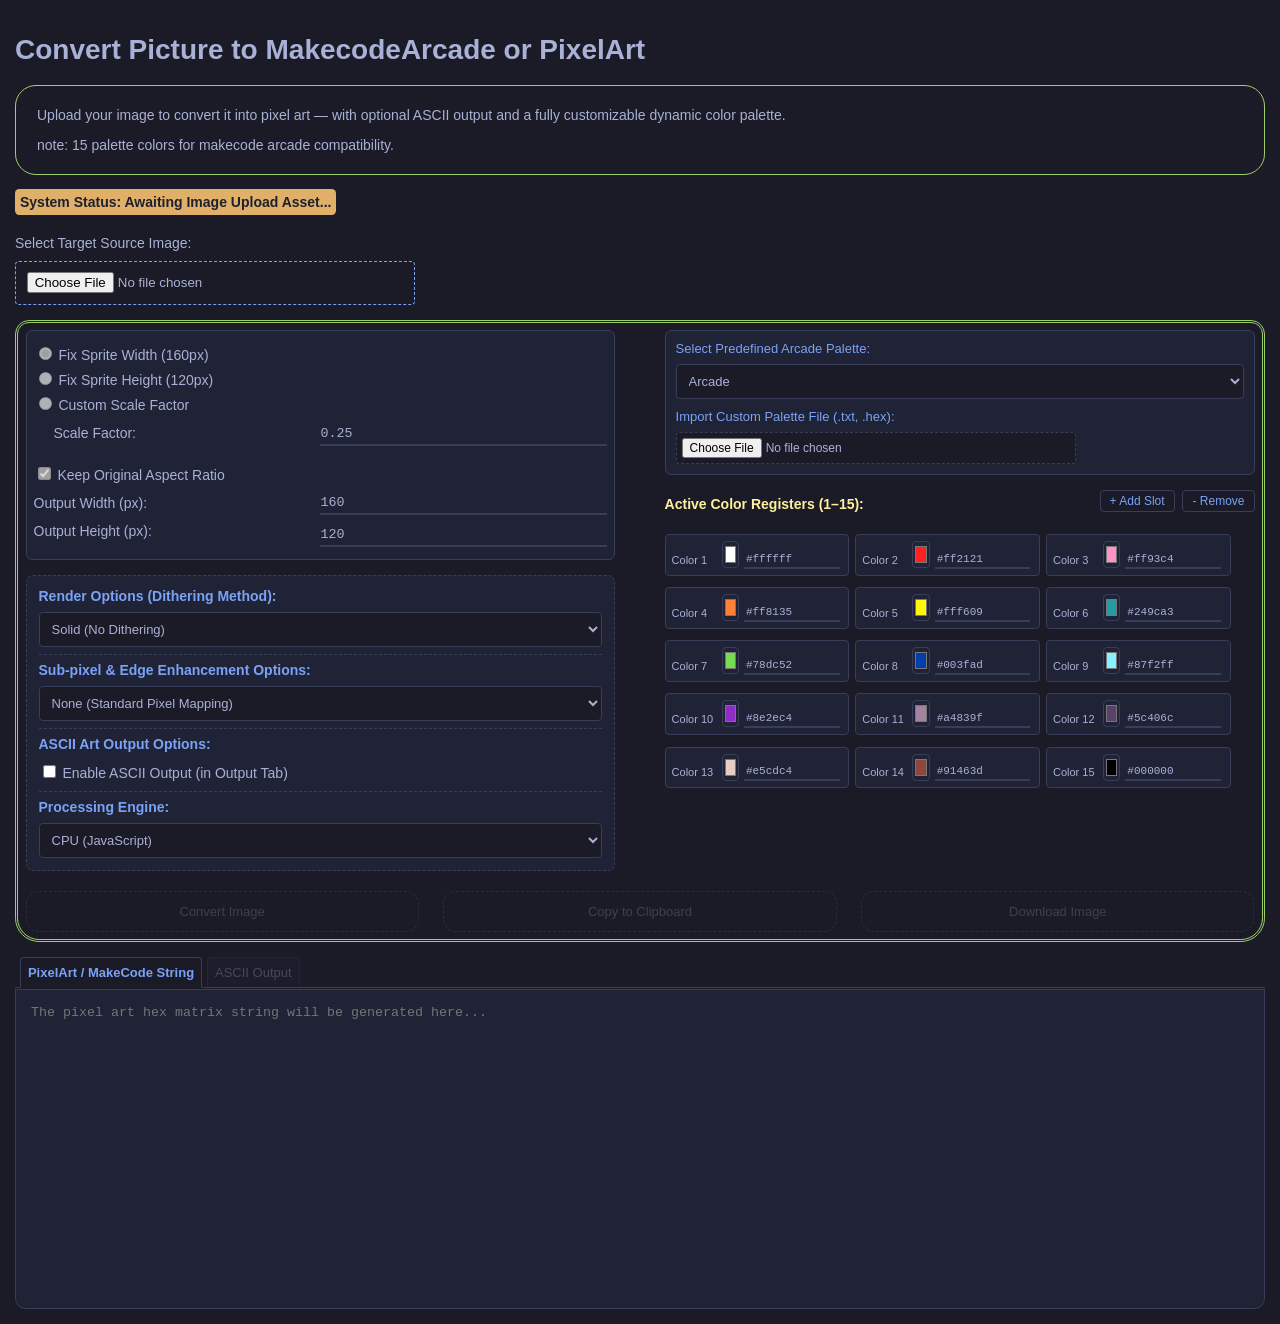
==== index.htm @ 6f7351d6 "Add files via upload" ====
<!DOCTYPE html>
<html lang="en">
	<head>
		<meta charset="UTF-8">
		<meta name="viewport" content="width=device-width, initial-scale=1.0">
		<title>convert picture to makecode arcade or pixel art</title>
		<style> html, body { background-color: #1a1b26; color: #a9b1d6; } body hr { border-style: none; border-top-style: solid; border-color: #7aa2f7; } </style>
		<link rel="stylesheet" href="style.css">
	</head>
	<body>
		<noscript>
			<h1>Convert Picture to MakecodeArcade or PixelArt</h1>
			<br>
			<h2>Note for NoScript User</h2>
			<hr>
			<p>
				this page uses javascript to process pictures and convert them
				to makecode arcade or pixel art with ascii output support
			</p>
		</noscript>
		<script src="htmlinit.js"></script>
		<script src="inititem.js"></script>
		<script src="matrixcl.js"></script>
		<script src="matrixgl.js"></script>
		<script src="animproc.js"></script>
		<script src="maincode.js"></script>
	</body>
</html>
---- style.css ----
/* style.css — Optimized with display: block/inline/inline-block/none as primary */
*, *::before, *::after { box-sizing: border-box; }

:root {
	--bg-color: #1a1b26;
	--text-color: #a9b1d6;
	--border-color: #383e5a;
	--accent-color: #7aa2f7;
	--terminal-green: #9ece6a;
	--panel-bg: #1f2335;
	--status-bg: #e0af68;
	--status-text: #1d202f;
	--main-font: -apple-system, BlinkMacSystemFont, "Segoe UI", Roboto, Oxygen, Ubuntu, Cantarell, "Open Sans", "Helvetica Neue", sans-serif;
	--main-mono-font: Consolas, Monaco, "Lucida Console", "Liberation Mono", "Noto Sans Mono", "Open Sans Mono", "DejaVu Sans Mono", "Bitstream Vera Sans Mono", Courier, "Courier New", monospace;
}

body {
	font-family: var(--main-font);
	font-size: 14px;
	padding: 15px;
	background-color: var(--bg-color);
	color: var(--text-color);
	margin: 0 auto;
	transition: background-color 0.3s ease, color 0.3s ease;
}

body > h1 { position: relative; z-index: 720; }

body hr {
	border-style: none;
	border-top-style: solid;
	border-color: #7aa2f7;
}

div hr {
	border-style: none;
	border-top-style: dashed;
	border-color: #383e5a;
}

input[disabled] { pointer-events: none; cursor: not-allowed; }

/* ============================================================
	 PAGE LOADER
	 ============================================================ */
#page-loader {
	position: fixed;
	top: 0;
	left: 0;
	width: 128%;
	height: 128%;
	background: var(--bg-color);
	z-index: 512;
	transition: opacity 0.5s ease, visibility 0.5s ease;
}

#page-loader > .loader-content {
	position: fixed;
	top: calc(64% - 150px);
	left: 0;
	text-align: center;
	width: 100%;
	height: 100px;
}

@keyframes fadeOutOnPageLoaded {
	from { opacity: 1; }
	to { opacity: 0; }
}

@keyframes scaleUpOnPageLoaded {
	to { transform: scale(192%, 192%); }
}

#page-loader.hidden {
	animation: fadeOutOnPageLoaded 0.5s ease-out;
	opacity: 0;
	visibility: hidden;
	pointer-events: none;
}

#page-loader.hidden > .loader-content {
	animation: scaleUpOnPageLoaded 0.5s ease-out;
}

.loader-content {
	text-align: center;
	display: inline-block;
}

.loader-spinner {
	width: 50px;
	height: 50px;
	border: 4px double var(--border-color);
	border-top: 4px solid var(--accent-color);
	border-bottom: 4px solid var(--accent-color);
	border-radius: 50%;
	animation: spin 1s linear infinite;
	margin: 0 auto 20px auto;
	display: inline-block;
}

.loader-text {
	font-size: 18px;
	font-weight: bold;
	color: var(--accent-color);
	margin-bottom: 8px;
	display: block;
}

.loader-sub {
	font-size: 13px;
	color: var(--text-color);
	opacity: 0.7;
	display: block;
}

@keyframes spin {
	0% { transform: rotate(0deg); }
	100% { transform: rotate(360deg); }
}

#parameters {
	border: 3px double var(--terminal-green);
	background: var(--bg-color);
	color: var(--text-color);
	margin: 5px 0;
	padding: 7.5px;
	border-radius: 1em 1em 1.72em 1.72em;
	display: block;
}

#parameters > * {
	margin-bottom: 20px;
	display: block;
}

#parameters > *:last-child { margin-bottom: 0; }

.settings-group { display: block; }

.settings-group::after {
	content: "";
	display: block;
	clear: both;
}

.half {
	display: block;
	float: left;
	width: 48%;
	min-width: 300px;
}

.size-settings-grid {
	background: var(--panel-bg);
	padding: 7px;
	border-radius: 6px;
	border: 1px solid var(--border-color);
	margin-bottom: 15px;
	display: block;
}

.size-settings-grid::after {
	content: "";
	display: block;
	clear: both;
}

.size-settings-grid label {
	margin: 6px 0;
	display: block;
	cursor: pointer;
}

.size-settings-grid label.full-row {
	width: 100%;
	clear: both;
	display: block;
}

.size-settings-grid label:not(.full-row) {
	display: block;
	float: left;
	width: 45%;
	padding-top: 0px;
}

.size-settings-grid input[type="number"] {
	margin: 5px 0;
	padding: 3.25px 0;
	padding-top: 1.25px;
	display: block;
	float: right;
	width: 50%;
	font-family: var(--main-mono-font);
}

.dropdown-selection-group {
	padding: 12px;
	border: 1px dashed var(--border-color);
	border-radius: 0.5em;
	clear: both;
	margin-top: 15px;
	background: var(--panel-bg);
	display: block;
}

.dropdown-label {
	margin-top: 0;
	margin-bottom: 8px;
	font-weight: bold;
	color: var(--accent-color);
	display: block;
}

.custom-dropdown {
	width: 100%;
	background-color: var(--bg-color);
	color: var(--text-color);
	border: 1px solid var(--border-color);
	border-radius: 0.3em;
	padding: 8px;
	font-family: var(--main-font);
	font-size: 13px;
	display: block;
}

.custom-dropdown optgroup {
	font-weight: bold;
	color: var(--accent-color);
	background: var(--panel-bg);
}

.custom-dropdown option {
	color: var(--text-color);
	background: var(--bg-color);
}

.action-buttons {
	display: block;
	width: 100%;
	margin-top: 15px;
	text-align: center;
}

.action-buttons::after {
	content: "";
	display: block;
	clear: both;
}

.action-buttons button {
	display: block;
	float: left;
	width: 32%;
	margin-right: 2%;
	color: var(--text-color);
	background-color: var(--bg-color);
	border: 1px solid var(--border-color);
	border-radius: 1em;
	padding: 12px 8px;
	cursor: pointer;
	font-size: 13px;
	text-align: center;
}

.action-buttons button:last-child {
	margin-right: 0;
	display: block;
}

.action-buttons button:disabled {
	border-color: var(--border-color);
	border-style: dashed;
	color: #666;
	cursor: not-allowed;
	opacity: 0.5;
}

.colorboard {
	display: block;
	float: right;
	width: 48%;
}

.colorboard .colorpad {
	display: block;
	margin-top: 10px;
}

.colorboard .colorpad::after {
	content: "";
	display: block;
	clear: both;
}

.colorboard .colorpad .color-pair {
	display: block;
	float: left;
	width: 31.33%;
	margin: 1% 1% 1% 0;
	background: var(--panel-bg);
	padding: 6px;
	border-radius: 4px;
	border: 1px solid var(--border-color);
}

.colorboard .colorpad .color-pair input[type="color"] {
	padding: 0px;
	border-radius: 0.3em;
	width: 1.3em;
	margin-right: 5px;
	border-style: solid;
	display: inline-block;
}

.colorboard .colorpad .color-pair label {
	display: inline-block;
	margin: 0;
	width: 50px;
	font-size: 11px;
	vertical-align: middle;
}

.colorboard .colorpad .color-pair .colortext {
	display: inline-block;
	margin: 0;
	width: calc(100% - 75px);
	font-size: 11px;
	padding: 2px;
	vertical-align: middle;
	font-family: var(--main-mono-font);
}

option.hidden { display: none; }

label { display: block; margin: 10px 0; }

input {
	background-color: transparent/*var(--bg-color)*/;
	border-color: var(--border-color);
	color: var(--text-color);
	border-style: none;
	border-bottom-style: solid;
	/*border-radius: 0.3em;*/
	padding: 2.5px;
	font-family: var(--main-font);
}

div.tab-panel textarea {
	clear: both;
	display: block;
	border-radius: 0.0em 0.0em 0.8em 0.8em;
	background-color: var(--panel-bg);
	color: var(--terminal-green);
	width: 100%;
	padding: 15px;
	min-height: 20rem;
	margin-top: 1px;
	resize: none;
	white-space: pre;
	overflow: auto;
	font-family: var(--main-mono-font);
	border: 1px solid var(--border-color);
}

#status {
	margin-bottom: 10px;
	background-color: var(--status-bg);
	color: var(--status-text);
	padding: 5px;
	border-radius: 0.3em;
	display: inline-block;
	font-weight: bold;
}

#status {
	position: sticky;
	top: 10px;
	z-index: 100;
}

.image-preview-container {
	display: none;
	margin: 20px 0;
	width: 100%;
}

.image-preview-container::after {
	content: "";
	display: block;
	clear: both;
}

.preview-box {
	display: block;
	float: left;
	width: 49%;
	margin-right: 2%;
	background: var(--panel-bg);
	border: 1px dashed var(--accent-color);
	border-radius: 8px;
	padding: 12px;
}

.preview-box:last-child {
	margin-right: 0;
	float: right;
	display: block;
}

.preview-box h3 {
	margin-top: 0;
	margin-bottom: 10px;
	font-size: 13px;
	color: var(--text-color);
	opacity: 0.8;
}

#original-preview-zone {
	width: 100%;
	display: block;
	text-align: center;
}

#original-preview-zone img, canvas {
	width: 100%;
	height: auto;
	object-fit: contain;
	image-rendering: pixelated;
	background-image:
		linear-gradient(45deg, #222 25%, transparent 25%),
		linear-gradient(-45deg, #222 25%, transparent 25%),
		linear-gradient(45deg, transparent 75%, #222 75%),
		linear-gradient(-45deg, transparent 75%, #222 75%);
	background-size: 10px 10px;
	background-position: 0 0, 0 5px, 5px -5px, -5px 0px;
	background-color: #151515;
	border-radius: 4px;
	padding: 5px;
	margin: 0 auto;
	display: block;
}

.resolution-info {
	font-size: 11px;
	color: var(--accent-color);
	background: var(--bg-color);
	padding: 4px 8px;
	border-radius: 4px;
	margin-bottom: 8px;
	border: 1px solid var(--border-color);
	font-family: var(--main-mono-font);
	display: inline-block;
}

div.output {
	display: block;
	width: 100%;
	padding: 0;
	margin: 0;
	border: none;
	text-align: center;
}

body > img:not(.show) {
	position: absolute;
	right: -10000%;
	top: -10000%;
}

#info {
	background-color: var(--bg-color);
	border: 1px solid var(--terminal-green);
	color: var(--text-color);
	margin-bottom: 1em;
	padding: 0.5em 1.5em;
	border-radius: 1.5em;
	display: block;
}

input[type="file"] {
	background-color: var(--bg-color);
	border-color: var(--border-color);
	color: var(--text-color);
	padding: 0.8em;
	border: 1px dashed var(--accent-color);
	display: block;
	border-radius: 0.3em;
	margin-bottom: 15px;
	width: 100%;
	max-width: 400px;
}

.palette-loader-container {
	margin-bottom: 15px;
	background: var(--panel-bg);
	padding: 10px;
	border-radius: 6px;
	border: 1px solid var(--border-color);
	display: block;
}

.palette-loader-container label {
	margin: 0 0 8px 0;
	font-size: 13px;
	color: var(--accent-color);
	display: block;
}

.palette-loader-container input[type="file"] {
	margin: 0;
	padding: 5px;
	font-size: 12px;
	border-color: var(--border-color);
	display: block;
}

#notification-popup-overlay {
	display: none;
	position: fixed;
	top: 0;
	left: 0;
	width: 100%;
	height: 100%;
	background: rgba(0, 0, 0, 0.6);
	z-index: 1024;
	backdrop-filter: blur(2px);
	text-align: center;
	padding-top: 50px;
}

.popup-error-card {
	display: inline-block;
	text-align: left;
	background: var(--panel-bg);
	color: var(--accent-color);
	border: 1px solid var(--border-color);
	border-radius: 8px;
	width: 90%;
	max-width: 550px;
	box-shadow: 0 10px 30px rgba(0,0,0,0.7);
	font-family: var(--main-mono-font);
	overflow: hidden;
	animation: slideDownFade 0.3s ease-out;
}

.popup-header {
	background: var(--bg-color);
	padding: 12px 16px;
	font-weight: bold;
	border-bottom: 1px solid var(--border-color);
	display: block;
}

.popup-header::after {
	content: "";
	display: block;
	clear: both;
}

.popup-header span {
	float: left;
	line-height: 24px;
	display: inline-block;
}

.popup-header .popup-close-btn {
	float: right;
	display: inline-block;
}

.popup-body {
	padding: 16px;
	font-size: 13px;
	color: var(--text-color);
	display: block;
}

.popup-controls {
	margin-top: 12px;
	display: block;
}

.popup-toggle-btn {
	background: var(--bg-color);
	color: var(--accent-color);
	border: 1px solid var(--border-color);
	padding: 5px 10px;
	cursor: pointer;
	border-radius: 4px;
	font-size: 11px;
}

.popup-toggle-btn:hover { opacity: 0.9; }

.popup-body textarea#popup-err-stack {
	display: none;
	resize: none;
	background: #0d0d0d;
	padding: 10px;
	border-radius: 4px;
	border: 1px solid #252525;
	overflow-x: auto;
	color: #ff8888;
	font-size: 12px;
	margin-top: 10px;
	width: 100%;
	height: 200px;
	overflow-y: auto;
}

.popup-close-btn {
	background: var(--accent-color);
	color: var(--status-text);
	border: none;
	padding: 6px 14px;
	cursor: pointer;
	font-family: var(--main-mono-font);
	font-weight: bold;
	border-radius: 4px;
	font-size: 12px;
}

.popup-close-btn:hover { opacity: 0.9; }

@keyframes slideDownFade {
	from { transform: translateY(-20px); opacity: 0; }
	to { transform: translateY(0); opacity: 1; }
}

.palette-header-row {
	display: block;
	margin-bottom: 6px;
}

.palette-header-row::after {
	content: "";
	display: block;
	clear: both;
}

.palette-header-row > span {
	float: left;
	line-height: 28px;
	display: inline-block;
}

.palette-action-btns {
	float: right;
	display: inline-block;
}

.palette-slot-btn {
	background: var(--bg-color);
	color: var(--accent-color);
	border: 1px solid var(--border-color);
	border-radius: 4px;
	padding: 3px 9px;
	cursor: pointer;
	font-size: 12px;
	font-family: var(--main-font);
	margin-left: 4px;
}

.palette-slot-btn:disabled {
	opacity: 0.4;
	cursor: not-allowed;
}

.palette-slot-btn:hover:not(:disabled) {
	background: var(--panel-bg);
}

.output-tabs {
	display: block;
	margin-top: 15px;
	border-bottom: 1px solid var(--border-color);
}

.output-tabs::after {
	content: "";
	display: block;
	clear: both;
}

.tab-btn {
	display: block;
	float: left;
	background: var(--panel-bg);
	color: var(--text-color);
	border: 1px solid var(--border-color);
	border-bottom: none;
	border-radius: 4px 4px 0 0;
	padding: 7px;
	cursor: pointer;
	font-size: 13px;
	font-family: var(--main-font);
	margin-left: 0.38em;
	margin-bottom: -0.9px;
	opacity: 0.6;
}

.tab-btn.active {
	background: var(--bg-color);
	color: var(--accent-color);
	opacity: 1;
	font-weight: bold;
	border-bottom: 1px solid var(--bg-color);
	position: relative;
	z-index: 1;
}

.tab-btn:disabled {
	opacity: 0.3;
	cursor: not-allowed;
}

.tab-panel { display: none; }

.tab-panel.active { display: block; }

#ascii-output {
	font-size: 9px;
	line-height: 1.1;
	letter-spacing: 0;
	white-space: pre;
}

#ascii-sub-options {
	margin-top: 8px;
	padding-top: 8px;
	border-top: 1px dashed var(--border-color);
	display: none;
}

#ascii-sub-options label {
	margin: 6px 0 4px 0;
	font-size: 12px;
	color: var(--accent-color);
	display: block;
}

#ascii-width-input {
	width: 80px;
	display: inline-block;
}

/* ==========================================================================
	 RESPONSIVE LAYER (Float & Percentages only)
	 ========================================================================== */

@media (max-width: 960px) {
	body { padding: 10px; }
	#status { position: sticky; top: 10px; z-index: 100; }
	.half, .colorboard {
		float: none;
		width: 100%;
		margin-bottom: 25px;
		display: block;
	}
	.colorboard .colorpad .color-pair {
		width: 31.33%;
		margin: 1%;
		display: block;
	}
	.preview-box {
		float: none;
		width: 100%;
		margin-right: 0;
		margin-bottom: 20px;
		display: block;
	}
}

@media (max-width: 700px) {
	.colorboard .colorpad .color-pair {
		width: 31.33%;
		margin: 6px 3px;
		display: block;
	}
	.action-buttons button {
		width: 100%;
		float: none;
		margin-right: 0;
		margin-bottom: 12px;
		display: block;
	}
	.action-buttons button:last-child {
		margin-bottom: 0;
		display: block;
	}
}

@media (max-width: 480px) {
	.colorboard .colorpad .color-pair {
		width: 48%;
		margin: 6px 3px;
		display: block;
	}
	.size-settings-grid label:not(.full-row) { width: 48%; }
	.size-settings-grid input[type="number"] { width: 48%; }
}

@media (max-width: 340px) {
	body { max-width: 340px; }
	.colorboard .colorpad .color-pair {
		width: 100%;
		margin: 6px 0;
		float: none;
		display: block;
	}
	.size-settings-grid { clear: both; }
	.size-settings-grid label:not(.full-row) {
		float: none;
		width: 100%;
		display: block;
	}
	.size-settings-grid input[type="number"] {
		float: none;
		width: 100%;
		margin-bottom: 10px;
		display: block;
	}
}

*[state="disabled"] {
	cursor: not-allowed;
	background-color: var(--bg-color);
	color: var(--text-color);
}
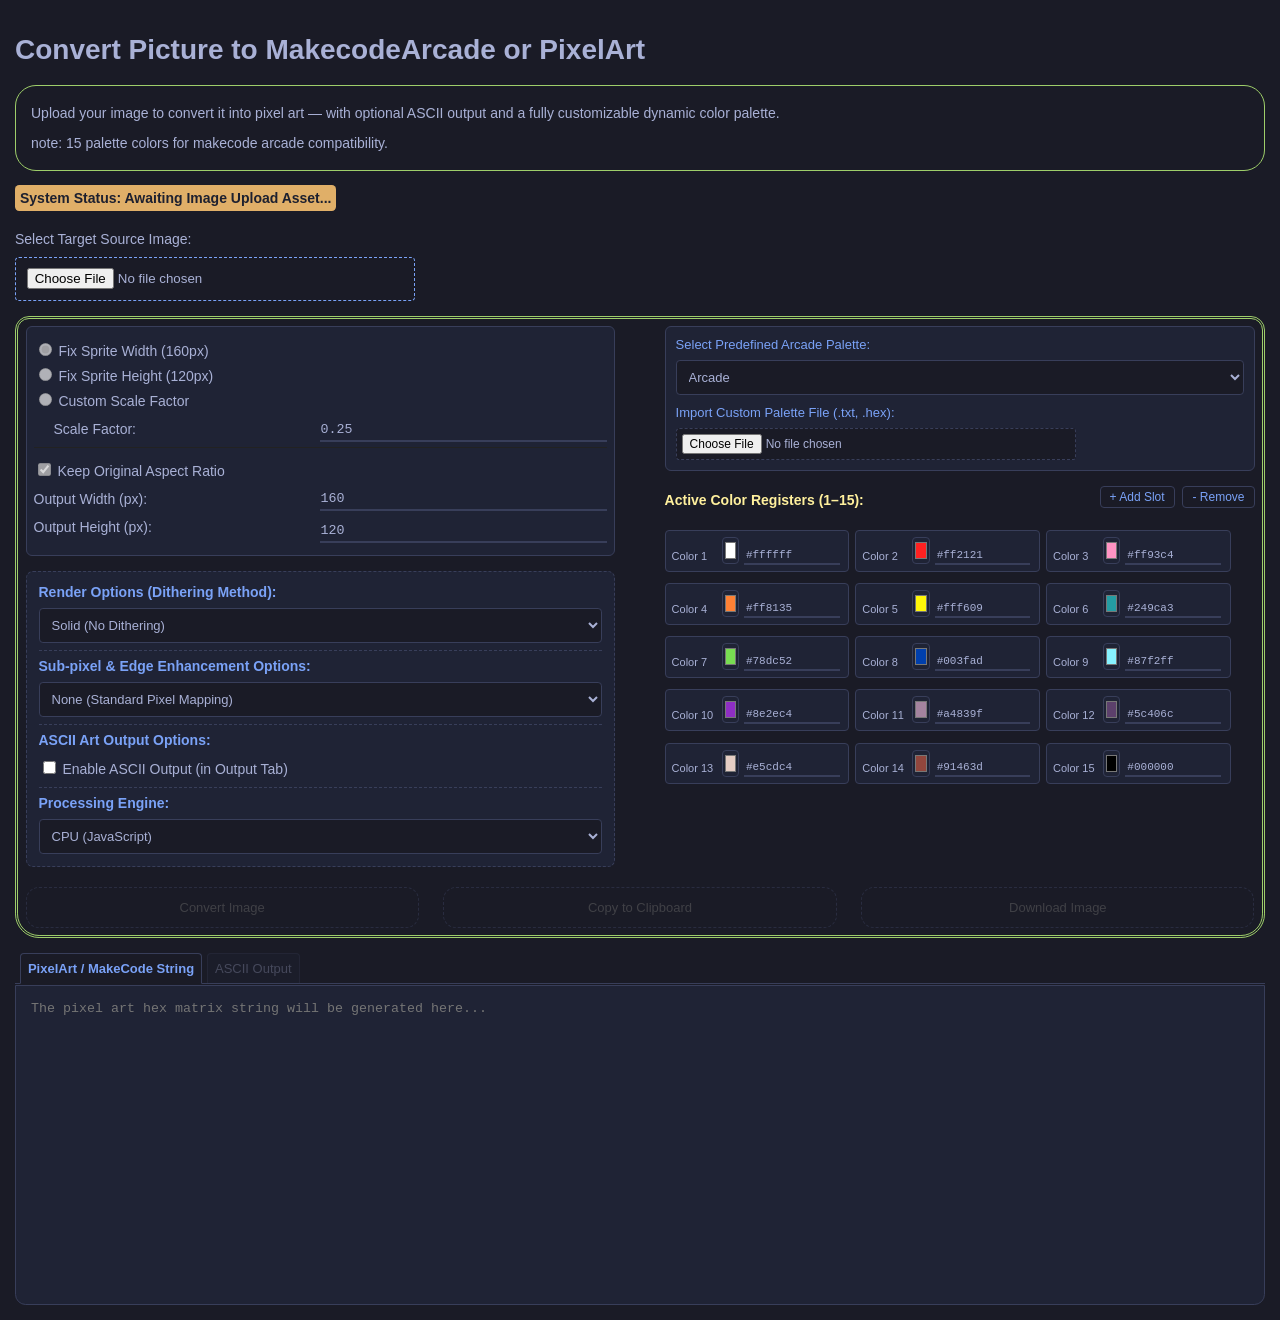
==== commit d4057638: "Add files via upload" ====
--- a/index.htm
+++ b/index.htm
@@ -9,7 +9,7 @@
 	</head>
 	<body>
 		<noscript>
-			<h1>Convert Picture to MakecodeArcade or PixelArt</h1>
+			<h1>Convert Picture to Makecode-arcade or Pixel-art</h1>
 			<br>
 			<h2>Note for NoScript User</h2>
 			<hr>
--- a/style.css
+++ b/style.css
@@ -475,7 +475,7 @@
 	border: 1px solid var(--terminal-green);
 	color: var(--text-color);
 	margin-bottom: 1em;
-	padding: 0.5em 1.5em;
+	padding: 5px 15px;
 	border-radius: 1.5em;
 	display: block;
 }
@@ -794,6 +794,7 @@
 }
 
 @media (max-width: 480px) {
+	.half { min-width: 300px; }
 	.colorboard .colorpad .color-pair {
 		width: 48%;
 		margin: 6px 3px;
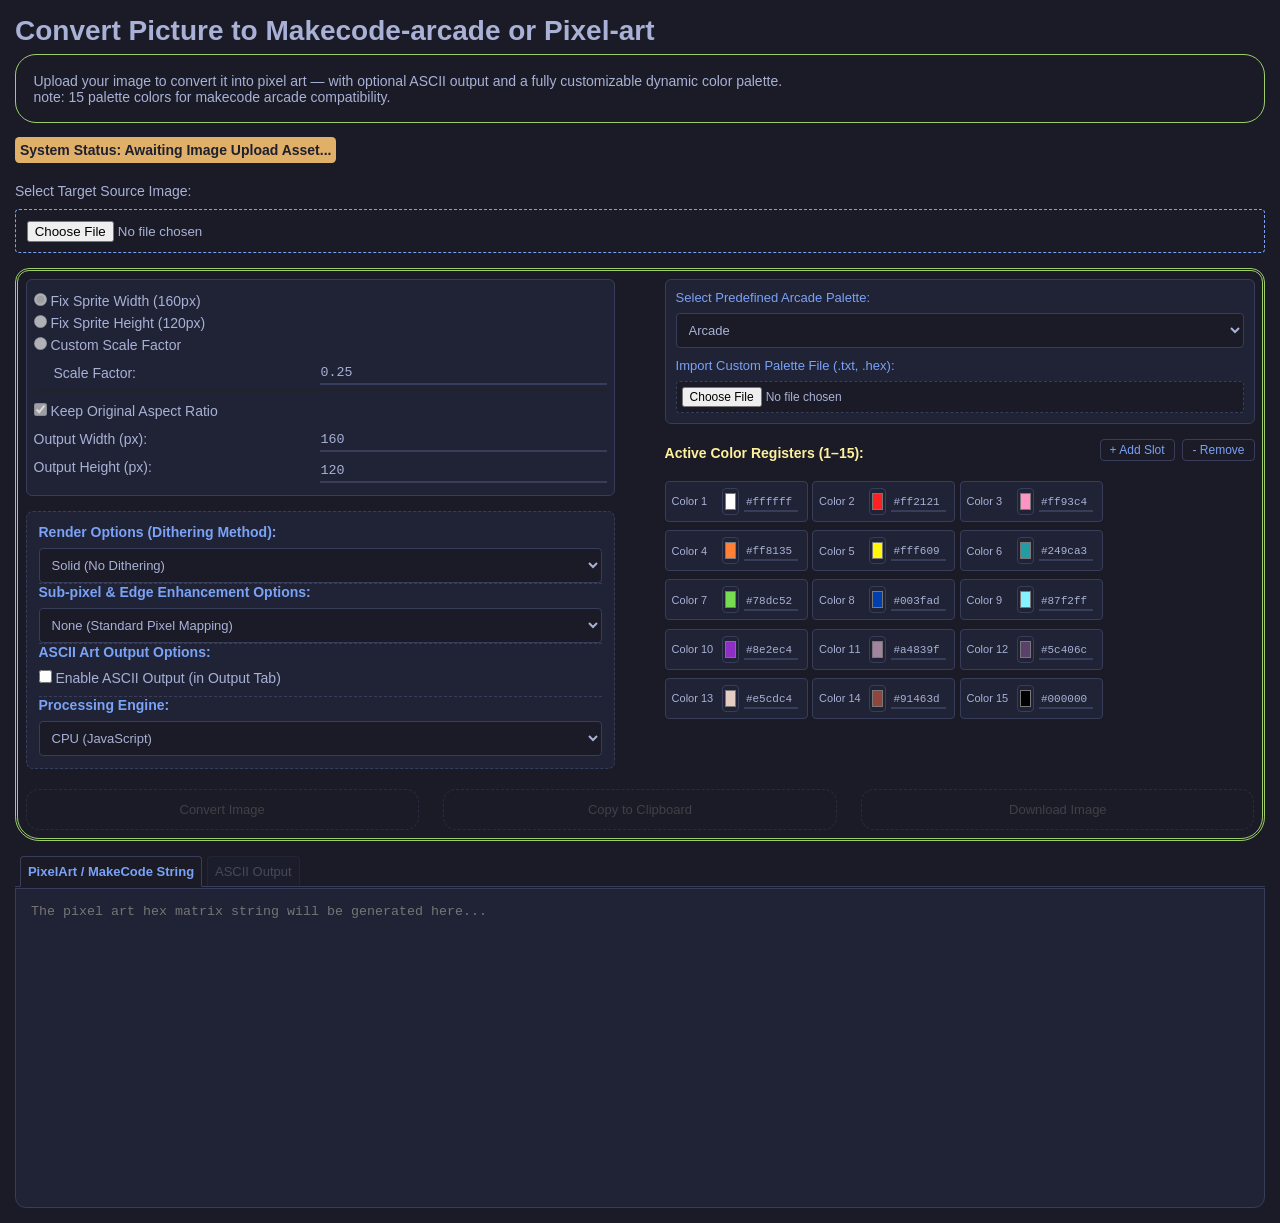
==== commit e2de6ea5: "Add files via upload" ====
--- a/index.htm
+++ b/index.htm
@@ -8,8 +8,8 @@
 		<link rel="stylesheet" href="style.css">
 	</head>
 	<body>
+		<h1>Convert Picture to Makecode-arcade or Pixel-art</h1>
 		<noscript>
-			<h1>Convert Picture to Makecode-arcade or Pixel-art</h1>
 			<br>
 			<h2>Note for NoScript User</h2>
 			<hr>
--- a/style.css
+++ b/style.css
@@ -1,5 +1,5 @@
 /* style.css — Optimized with display: block/inline/inline-block/none as primary */
-*, *::before, *::after { box-sizing: border-box; }
+*, *::before, *::after { margin: 0; padding: 0; box-sizing: border-box; }
 
 :root {
 	--bg-color: #1a1b26;
@@ -23,8 +23,6 @@
 	margin: 0 auto;
 	transition: background-color 0.3s ease, color 0.3s ease;
 }
-
-body > h1 { position: relative; z-index: 720; }
 
 body hr {
 	border-style: none;
@@ -54,6 +52,11 @@
 	transition: opacity 0.5s ease, visibility 0.5s ease;
 }
 
+#page-loader > h1 {
+	padding-left: 0.3572em;
+	padding-top: 0.3598em;
+}
+
 #page-loader > .loader-content {
 	position: fixed;
 	top: calc(64% - 150px);
@@ -298,8 +301,8 @@
 .colorboard .colorpad .color-pair {
 	display: block;
 	float: left;
-	width: 31.33%;
-	margin: 1% 1% 1% 0;
+	width: 19.22%;
+	margin: 0.7% 0.7% 0.7% 0;
 	background: var(--panel-bg);
 	padding: 6px;
 	border-radius: 4px;
@@ -310,8 +313,10 @@
 	padding: 0px;
 	border-radius: 0.3em;
 	width: 1.3em;
+	margin: 0;
 	margin-right: 5px;
 	border-style: solid;
+	vertical-align: middle;
 	display: inline-block;
 }
 
@@ -326,6 +331,7 @@
 .colorboard .colorpad .color-pair .colortext {
 	display: inline-block;
 	margin: 0;
+	margin-top: 3.5px;
 	width: calc(100% - 75px);
 	font-size: 11px;
 	padding: 2px;
@@ -474,8 +480,9 @@
 	background-color: var(--bg-color);
 	border: 1px solid var(--terminal-green);
 	color: var(--text-color);
+	margin-top: 0.5em;
 	margin-bottom: 1em;
-	padding: 5px 15px;
+	padding: 17.5px;
 	border-radius: 1.5em;
 	display: block;
 }
@@ -490,7 +497,6 @@
 	border-radius: 0.3em;
 	margin-bottom: 15px;
 	width: 100%;
-	max-width: 400px;
 }
 
 .palette-loader-container {
@@ -751,9 +757,16 @@
 	 RESPONSIVE LAYER (Float & Percentages only)
 	 ========================================================================== */
 
+@media (max-width: 1500px) {
+	.colorboard .colorpad .color-pair { width: 24.303%; }
+}
+
+@media (max-width: 1200px) {
+	.colorboard .colorpad .color-pair { width: 32.638%; }
+}
+
 @media (max-width: 960px) {
 	body { padding: 10px; }
-	#status { position: sticky; top: 10px; z-index: 100; }
 	.half, .colorboard {
 		float: none;
 		width: 100%;
@@ -761,8 +774,7 @@
 		display: block;
 	}
 	.colorboard .colorpad .color-pair {
-		width: 31.33%;
-		margin: 1%;
+		width: 24.258%;
 		display: block;
 	}
 	.preview-box {
@@ -776,8 +788,7 @@
 
 @media (max-width: 700px) {
 	.colorboard .colorpad .color-pair {
-		width: 31.33%;
-		margin: 6px 3px;
+		width: 32.634%;
 		display: block;
 	}
 	.action-buttons button {
@@ -794,7 +805,7 @@
 }
 
 @media (max-width: 480px) {
-	.half { min-width: 300px; }
+	.half { min-width: 0; }
 	.colorboard .colorpad .color-pair {
 		width: 48%;
 		margin: 6px 3px;
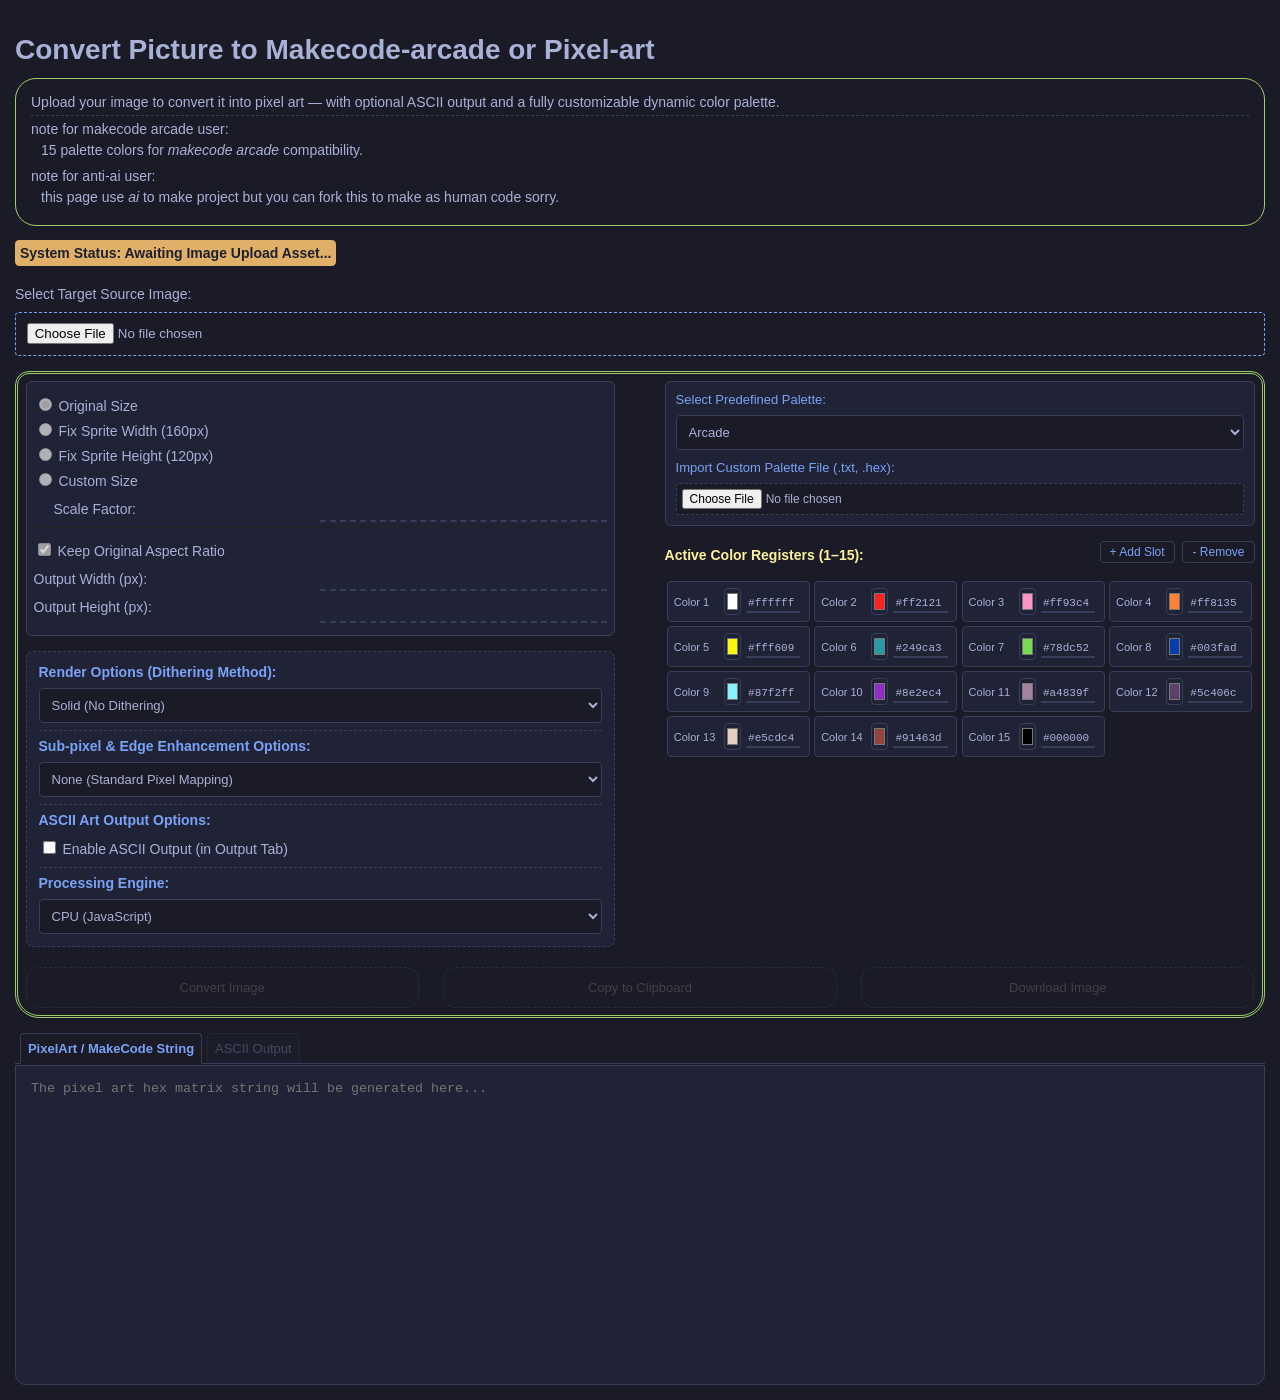
==== commit ccda387d: "Add files via upload" ====
--- a/index.htm
+++ b/index.htm
@@ -18,7 +18,8 @@
 				to makecode arcade or pixel art with ascii output support
 			</p>
 		</noscript>
-		<script src="htmlinit.js"></script>
+		<script src="runhtm.js"></script>
+		<script src="mainerr.js"></script>
 		<script src="inititem.js"></script>
 		<script src="matrixcl.js"></script>
 		<script src="matrixgl.js"></script>
--- a/style.css
+++ b/style.css
@@ -1,5 +1,5 @@
 /* style.css — Optimized with display: block/inline/inline-block/none as primary */
-*, *::before, *::after { margin: 0; padding: 0; box-sizing: border-box; }
+*, *::before, *::after { box-sizing: border-box; }
 
 :root {
 	--bg-color: #1a1b26;
@@ -45,21 +45,17 @@
 	position: fixed;
 	top: 0;
 	left: 0;
-	width: 128%;
-	height: 128%;
+	width: 100%;
+	height: 100%;
+	padding: 15px;
 	background: var(--bg-color);
 	z-index: 512;
 	transition: opacity 0.5s ease, visibility 0.5s ease;
 }
 
-#page-loader > h1 {
-	padding-left: 0.3572em;
-	padding-top: 0.3598em;
-}
-
 #page-loader > .loader-content {
 	position: fixed;
-	top: calc(64% - 150px);
+	top: calc(50% - 5em);
 	left: 0;
 	text-align: center;
 	width: 100%;
@@ -199,6 +195,10 @@
 	font-family: var(--main-mono-font);
 }
 
+.size-settings-grid input[type="number"]:disabled {
+	border-bottom-style: dashed;
+}
+
 .dropdown-selection-group {
 	padding: 12px;
 	border: 1px dashed var(--border-color);
@@ -302,7 +302,7 @@
 	display: block;
 	float: left;
 	width: 19.22%;
-	margin: 0.7% 0.7% 0.7% 0;
+	margin: 2px 0.375%;
 	background: var(--panel-bg);
 	padding: 6px;
 	border-radius: 4px;
@@ -379,9 +379,6 @@
 	border-radius: 0.3em;
 	display: inline-block;
 	font-weight: bold;
-}
-
-#status {
 	position: sticky;
 	top: 10px;
 	z-index: 100;
@@ -480,12 +477,19 @@
 	background-color: var(--bg-color);
 	border: 1px solid var(--terminal-green);
 	color: var(--text-color);
-	margin-top: 0.5em;
+	margin-top: -0.5em;
 	margin-bottom: 1em;
-	padding: 17.5px;
+	padding: 15px;
 	border-radius: 1.5em;
 	display: block;
 }
+
+#info * { margin-bottom: 5px; margin-top: 5px; }
+#info *:first-child { margin-top: 0; }
+#info *:last-child { margin-bottom: 0; }
+
+#info dl dd:not(:last-child) { margin-bottom: 10px; }
+#info dl dd { margin-left: 10px; }
 
 input[type="file"] {
 	background-color: var(--bg-color);
@@ -758,15 +762,16 @@
 	 ========================================================================== */
 
 @media (max-width: 1500px) {
-	.colorboard .colorpad .color-pair { width: 24.303%; }
+	.colorboard .colorpad .color-pair { width: 24.28%; margin: 2px 0.36%; }
 }
 
 @media (max-width: 1200px) {
-	.colorboard .colorpad .color-pair { width: 32.638%; }
+	.colorboard .colorpad .color-pair { width: 32.44%; margin: 2px 0.36%; }
 }
 
 @media (max-width: 960px) {
 	body { padding: 10px; }
+	#page-loader { width: 100%; height: 100%; padding: 10px; }
 	.half, .colorboard {
 		float: none;
 		width: 100%;
@@ -774,7 +779,8 @@
 		display: block;
 	}
 	.colorboard .colorpad .color-pair {
-		width: 24.258%;
+		width: 24.48%;
+		margin: 3px 0.26%;
 		display: block;
 	}
 	.preview-box {
@@ -788,7 +794,8 @@
 
 @media (max-width: 700px) {
 	.colorboard .colorpad .color-pair {
-		width: 32.634%;
+		width: 32.44%;
+		margin: 3px 0.4%;
 		display: block;
 	}
 	.action-buttons button {
@@ -807,8 +814,8 @@
 @media (max-width: 480px) {
 	.half { min-width: 0; }
 	.colorboard .colorpad .color-pair {
-		width: 48%;
-		margin: 6px 3px;
+		width: 48.7%;
+		margin: 3px 0.58%;
 		display: block;
 	}
 	.size-settings-grid label:not(.full-row) { width: 48%; }
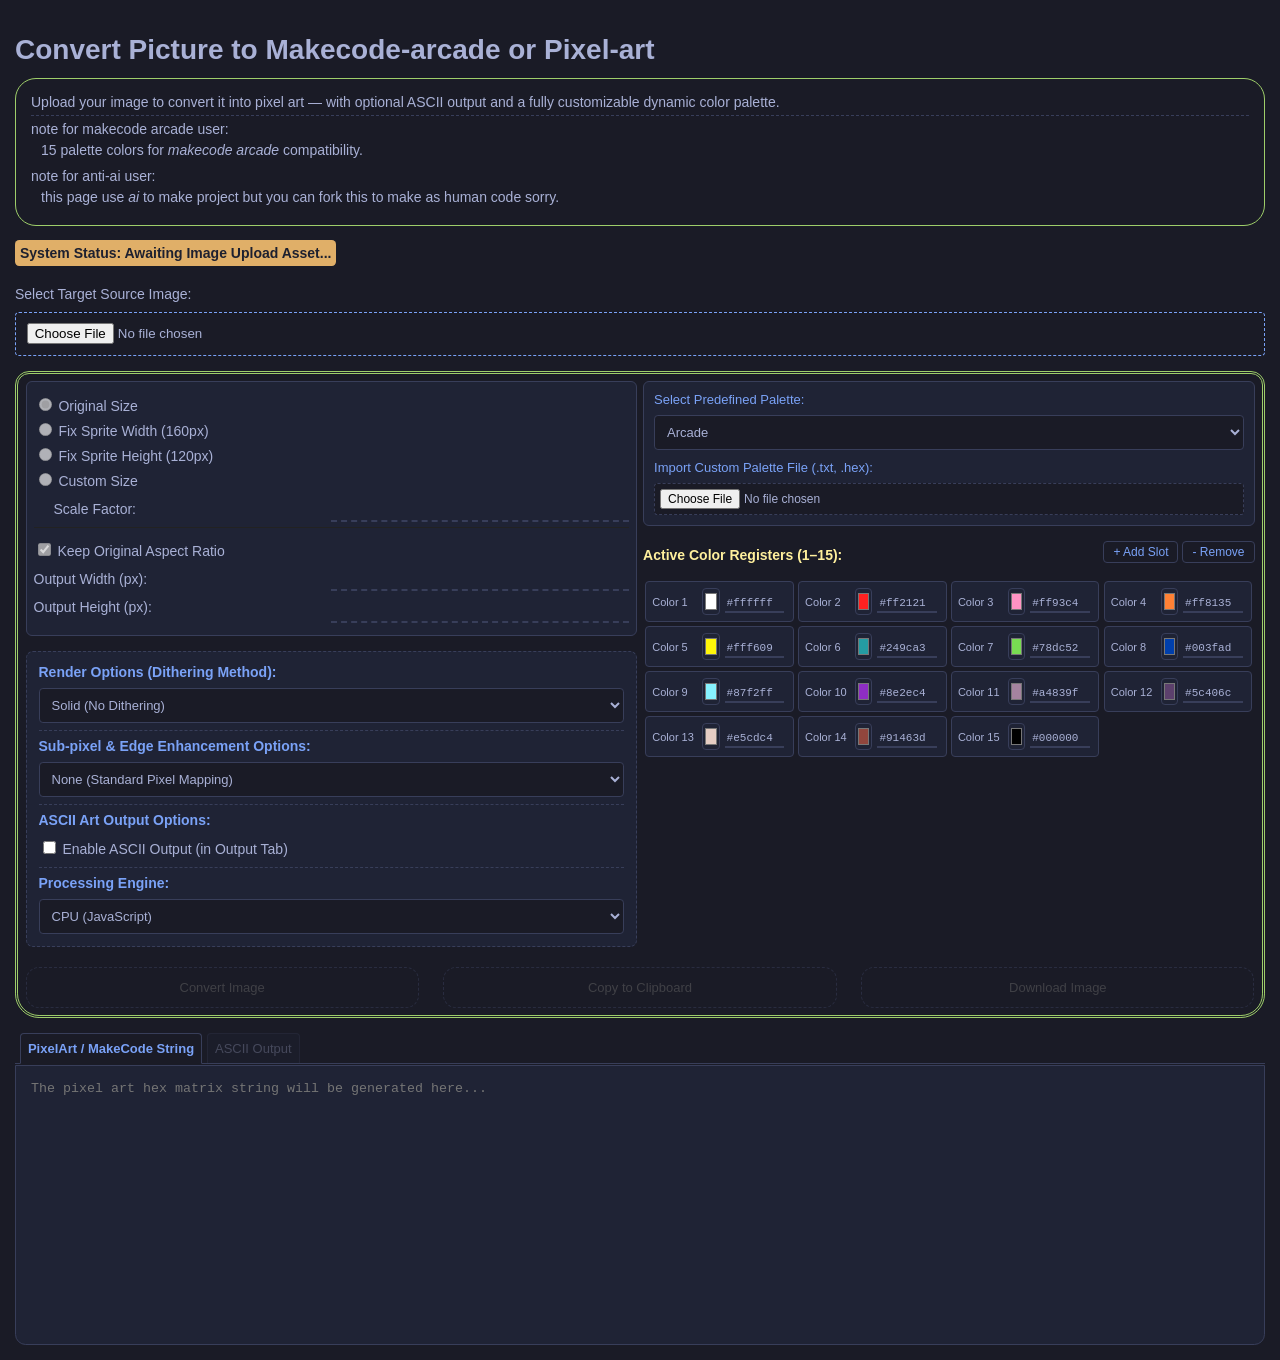
==== commit 9265cd84: "Add files via upload" ====
--- a/index.htm
+++ b/index.htm
@@ -18,12 +18,13 @@
 				to makecode arcade or pixel art with ascii output support
 			</p>
 		</noscript>
-		<script src="runhtm.js"></script>
-		<script src="mainerr.js"></script>
-		<script src="inititem.js"></script>
-		<script src="matrixcl.js"></script>
-		<script src="matrixgl.js"></script>
-		<script src="animproc.js"></script>
-		<script src="maincode.js"></script>
+		<script src="script/init/htm.js"></script>
+		<script src="script/init/error.js"></script>
+		<script src="script/init/section.js"></script>
+		<script src="script/engine/matrix/cpu.js"></script>
+		<script src="script/engine/matrix/gpu.js"></script>
+		<script src="script/engine/media/decoder.js"></script>
+		<script src="script/engine/media/encoder.js"></script>
+		<script src="script/main.js"></script>
 	</body>
 </html>
--- a/style.css
+++ b/style.css
@@ -14,14 +14,18 @@
 	--main-mono-font: Consolas, Monaco, "Lucida Console", "Liberation Mono", "Noto Sans Mono", "Open Sans Mono", "DejaVu Sans Mono", "Bitstream Vera Sans Mono", Courier, "Courier New", monospace;
 }
 
-body {
+html, body {
 	font-family: var(--main-font);
 	font-size: 14px;
+	background-color: var(--bg-color);
+	color: var(--text-color);
+	transition: background-color 0.3s ease, color 0.3s ease;
+}
+
+body {
 	padding: 15px;
-	background-color: var(--bg-color);
-	color: var(--text-color);
 	margin: 0 auto;
-	transition: background-color 0.3s ease, color 0.3s ease;
+	max-width: 1550px;
 }
 
 body hr {
@@ -44,13 +48,14 @@
 #page-loader {
 	position: fixed;
 	top: 0;
-	left: 0;
+	left: calc(max(0, 100% - 1550px));
 	width: 100%;
 	height: 100%;
-	padding: 15px;
+	padding: 15px 0;
 	background: var(--bg-color);
 	z-index: 512;
 	transition: opacity 0.5s ease, visibility 0.5s ease;
+	max-width: 1550px;
 }
 
 #page-loader > .loader-content {
@@ -147,7 +152,7 @@
 .half {
 	display: block;
 	float: left;
-	width: 48%;
+	width: 49.75%;
 	min-width: 300px;
 }
 
@@ -284,7 +289,7 @@
 .colorboard {
 	display: block;
 	float: right;
-	width: 48%;
+	width: 49.75%;
 }
 
 .colorboard .colorpad {
@@ -536,7 +541,6 @@
 	height: 100%;
 	background: rgba(0, 0, 0, 0.6);
 	z-index: 1024;
-	backdrop-filter: blur(2px);
 	text-align: center;
 	padding-top: 50px;
 }
@@ -761,7 +765,7 @@
 	 RESPONSIVE LAYER (Float & Percentages only)
 	 ========================================================================== */
 
-@media (max-width: 1500px) {
+@media (max-width: 1550px) {
 	.colorboard .colorpad .color-pair { width: 24.28%; margin: 2px 0.36%; }
 }
 
@@ -769,9 +773,14 @@
 	.colorboard .colorpad .color-pair { width: 32.44%; margin: 2px 0.36%; }
 }
 
-@media (max-width: 960px) {
+@media (max-width: 880px) {
 	body { padding: 10px; }
-	#page-loader { width: 100%; height: 100%; padding: 10px; }
+	#page-loader {
+		width: 100%;
+		height: 100%;
+		left: 0;
+		padding: 10px;
+	}
 	.half, .colorboard {
 		float: none;
 		width: 100%;
@@ -848,4 +857,4 @@
 	cursor: not-allowed;
 	background-color: var(--bg-color);
 	color: var(--text-color);
-}+}
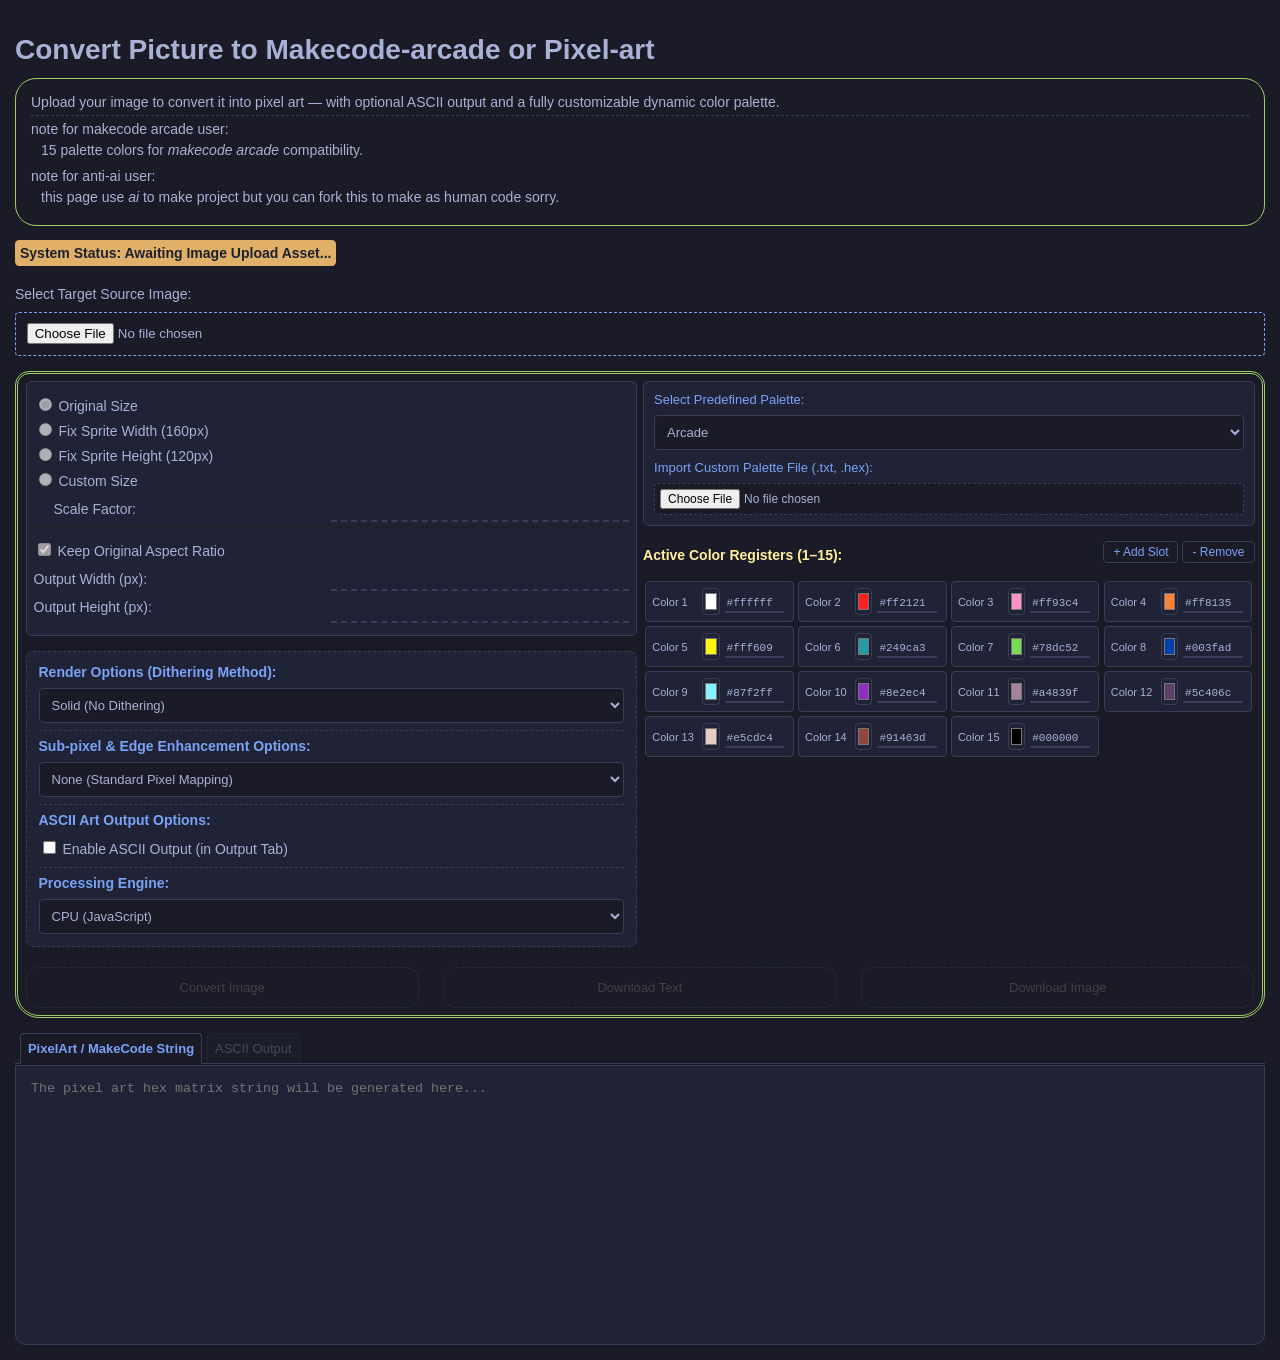
==== commit 880c156d: "Add files via upload" ====
--- a/index.htm
+++ b/index.htm
@@ -18,13 +18,6 @@
 				to makecode arcade or pixel art with ascii output support
 			</p>
 		</noscript>
-		<script src="script/init/htm.js"></script>
-		<script src="script/init/error.js"></script>
-		<script src="script/init/section.js"></script>
-		<script src="script/engine/matrix/cpu.js"></script>
-		<script src="script/engine/matrix/gpu.js"></script>
-		<script src="script/engine/media/decoder.js"></script>
-		<script src="script/engine/media/encoder.js"></script>
-		<script src="script/main.js"></script>
+		<script src="script.js"></script>
 	</body>
 </html>
